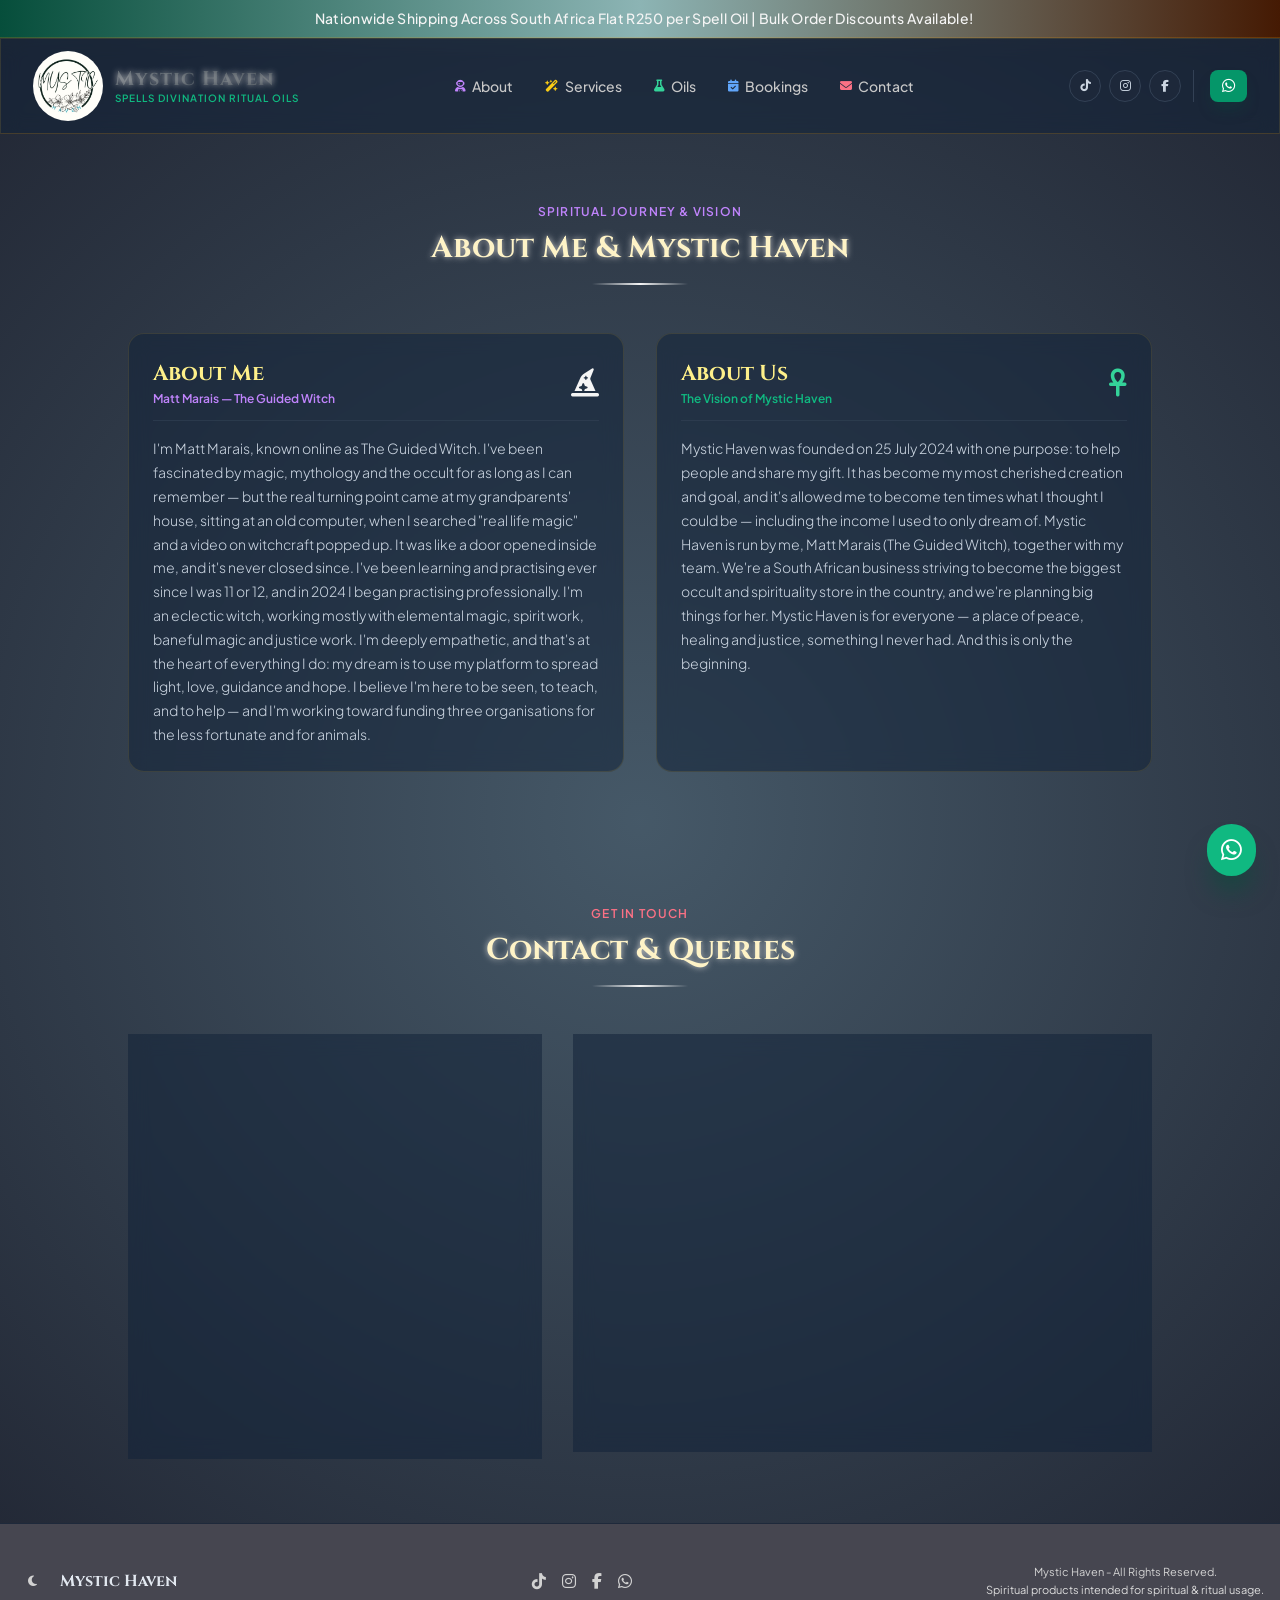
==== mystic-haven-pages/about.html @ f614e5f6 "Updated the layout and added the multi page website page setup" ====
<!DOCTYPE html>
<html lang="en" class="scroll-smooth">
<head>
    <meta charset="UTF-8">
    <meta name="viewport" content="width=device-width, initial-scale=1.0">
    <title>Mystic Haven - About Me & Us</title>
    <!-- FontAwesome Icons -->
    <link rel="stylesheet" href="https://cdnjs.cloudflare.com/ajax/libs/font-awesome/6.4.0/css/all.min.css">
    <!-- Google Fonts -->
    <link rel="preconnect" href="https://fonts.googleapis.com">
    <link rel="preconnect" href="https://fonts.gstatic.com" crossorigin>
    <link href="https://fonts.googleapis.com/css2?family=Cinzel:wght@400;600;700;900&family=Plus+Jakarta+Sans:wght@300;400;500;600;700&display=swap" rel="stylesheet">
    
    <link rel="stylesheet" href="/mystic.css">
</head>

<body>
  <!-- Top Announcement Bar -->
    <div class="announcement-bar">
        <i class="fa-solid fa-sparkles"></i>
        <span>Nationwide Shipping Across South Africa   Flat R250 per Spell Oil | Bulk Order Discounts Available!</span>
    </div>

    <!-- Main Navigation Bar -->
    <header class="site-header glass-card">
        <div class="container nav-wrapper">
            <!-- Brand Logo / Title -->
            <a href="/index.html" class="brand-logo">
                <div class="logo-icon-bg">
                    <img src="/mystic-images/mystic-haven-logo.jpg" alt="Mystic Haven Logo">
                </div>
                <div>
                    <span class="brand-title gradient-text-gold gold-glow">Mystic Haven</span>
                    <span class="brand-subtitle">Spells   Divination   Ritual Oils</span>
                </div>
            </a>
            <!-- Desktop Nav Links -->
            <nav class="nav-links">
                <a href="/mystic-haven-pages/about.html" class="nav-link"><i class="fa-solid fa-user-astronaut" style="color: #c084fc; font-size: 0.75rem;"></i> About</a>
                <a href="/mystic-haven-pages/services-products.html" class="nav-link"><i class="fa-solid fa-wand-magic-sparkles" style="color: #facc15; font-size: 0.75rem;"></i> Services</a>
                <a href="/mystic-haven-pages/oils-potions.html" class="nav-link"><i class="fa-solid fa-flask" style="color: #34d399; font-size: 0.75rem;"></i> Oils</a>
                <a href="https://calendar.app.google/drTGrNMuSD19UMKu9" target="_blank" class="nav-link"><i class="fa-solid fa-calendar-check" style="color: #60a5fa; font-size: 0.75rem;"></i> Bookings</a>
                <a href="#contact" class="nav-link"><i class="fa-solid fa-envelope" style="color: #fb7185; font-size: 0.75rem;"></i> Contact</a>
                
            </nav>
            <!-- Social Links & Cart CTA -->
            <div class="header-actions">
                <!-- Social Media Icons -->
                <div class="social-group">
                    <a href="https://tr.ee/vb8ZVpxIJ_" target="_blank" rel="noopener" class="social-icon-btn tiktok" title="TikTok"><i class="fa-brands fa-tiktok"></i></a>
                    <a href="https://tr.ee/nnQXEviwOc" target="_blank" rel="noopener" class="social-icon-btn instagram" title="Instagram"><i class="fa-brands fa-instagram"></i></a>
                    <a href="https://tr.ee/_b7haSmW_g" target="_blank" rel="noopener" class="social-icon-btn facebook" title="Facebook"><i class="fa-brands fa-facebook-f"></i></a>
                </div>
                <!-- WhatsApp Quick Button -->
                <a href="https://wa.me/27840530859?text=Hello%20Mystic%20Haven,%20I%20would%20like%20to%20inquire%20about%20your%20services" target="_blank" rel="noopener" class="btn-whatsapp">
                    <i class="fa-brands fa-whatsapp"></i>
                </a>
                <!-- Mobile Navigation Menu Toggle -->
                <button onclick="toggleMobileMenu()" class="mobile-toggle">
                    <i class="fa-solid fa-bars" id="menu-icon"></i>
                </button>
            </div>
        </div>
        <!-- Mobile Menu Dropdown -->
        <div id="mobile-menu" class="mobile-dropdown container">
            <a href="/mystic-haven-pages/about.html" onclick="toggleMobileMenu()"><i class="fa-solid fa-user-astronaut" style="color: #c084fc; margin-right: 0.5rem;"></i> About Us</a>
            <a href="/mystic-haven-pages/services-products.html" onclick="toggleMobileMenu()"><i class="fa-solid fa-wand-magic-sparkles" style="color: #facc15; margin-right: 0.5rem;"></i> Services & Pricing</a>
            <a href="/mystic-haven-pages/oils-potions.html" onclick="toggleMobileMenu()"><i class="fa-solid fa-flask" style="color: #34d399; margin-right: 0.5rem;"></i> Oils & Potions</a>
            <a href="#review" onclick="toggleMobileMenu()"><i class="fa-solid fa-calendar-check" style="color: #0891b2; margin-right: 0.5rem;"></i> Reviews</a>
            <a href="https://calendar.app.google/drTGrNMuSD19UMKu9" target="_blank" onclick="toggleMobileMenu()"><i class="fa-solid fa-calendar-check" style="color: #60a5fa; margin-right: 0.5rem;"></i> Book Appointment</a>
            <a href="#contact" onclick="toggleMobileMenu()"><i class="fa-solid fa-envelope" style="color: #fb7185; margin-right: 0.5rem;"></i> Contact & Queries</a>
        </div>
    </header>
    
    <!-- ABOUT ME & ABOUT US SECTION -->
        <section id="about" class="section-padding container">
            <div class="section-header">
                <span class="section-subtitle" style="color: #c084fc;">Spiritual Journey & Vision</span>
                <h2 class="section-title gold-glow">About Me & Mystic Haven</h2>
                <div class="divider-gold"></div>
            </div>
            
            <div style="display: grid; grid-template-columns: repeat(auto-fit, minmax(300px, 1fr)); gap: 2rem; max-width: 64rem; margin-left: auto; margin-right: auto;">
                <!-- About Me Card -->
                <div class="glass-card service-card glass-card-hover" style="display: flex; flex-direction: column; justify-content: space-between;">
                    <div>
                        <div class="card-header-flex">
                            <div>
                                <h3 style="font-family: var(--font-serif); font-weight: 700; font-size: 1.35rem; color: #fef08a;">About Me</h3>
                                <p style="font-size: 0.75rem; color: #c084fc; font-weight: 600;">Matt Marais — The Guided Witch</p>
                            </div>
                            <i class="fa-solid fa-hat-wizard" style="color: var(--color-witch-gold); font-size: 1.75rem;"></i>
                        </div>
                        <p style="font-size: 0.875rem; color: #cbd5e1; line-height: 1.7; font-weight: 300;">
                            I'm Matt Marais, known online as The Guided Witch. I've been fascinated by magic, mythology and the occult for as long as I can remember — but the real turning point came at my grandparents' house, sitting at an old computer, when I searched "real life magic" and a video on witchcraft popped up. It was like a door opened inside me, and it's never closed since. I've been learning and practising ever since I was 11 or 12, and in 2024 I began practising professionally. I'm an eclectic witch, working mostly with elemental magic, spirit work, baneful magic and justice work. I'm deeply empathetic, and that's at the heart of everything I do: my dream is to use my platform to spread light, love, guidance and hope. I believe I'm here to be seen, to teach, and to help — and I'm working toward funding three organisations for the less fortunate and for animals.
                        </p>
                    </div>
                </div>

                <!-- About Us Card -->
                <div class="glass-card service-card glass-card-hover" style="display: flex; flex-direction: column; justify-content: space-between;">
                    <div>
                        <div class="card-header-flex">
                            <div>
                                <h3 style="font-family: var(--font-serif); font-weight: 700; font-size: 1.35rem; color: #fef08a;">About Us</h3>
                                <p style="font-size: 0.75rem; color: var(--color-witch-emerald); font-weight: 600;">The Vision of Mystic Haven</p>
                            </div>
                            <i class="fa-solid fa-ankh" style="color: #34d399; font-size: 1.75rem;"></i>
                        </div>
                        <p style="font-size: 0.875rem; color: #cbd5e1; line-height: 1.7; font-weight: 300;">
                            Mystic Haven was founded on 25 July 2024 with one purpose: to help people and share my gift. It has become my most cherished creation and goal, and it's allowed me to become ten times what I thought I could be — including the income I used to only dream of. Mystic Haven is run by me, Matt Marais (The Guided Witch), together with my team. We're a South African business striving to become the biggest occult and spirituality store in the country, and we're planning big things for her. Mystic Haven is for everyone — a place of peace, healing and justice, something I never had. And this is only the beginning.
                        </p>
                    </div>
                </div>
            </div>
        </section>
        
        <!-- CONTACT & QUERY FORM SECTION -->
        <section id="contact" class="section-padding container">
            <div class="section-header">
                <span class="section-subtitle" style="color: #fb7185;">Get In Touch</span>
                <h2 class="section-title gold-glow">Contact & Queries</h2>
                <div class="divider-gold"></div>
            </div>
            <div class="grid-contact" style="max-width: 64rem; margin-left: auto; margin-right: auto;">
                <div>
                    <div class="glass-card service-card" style="display: flex; flex-direction: column; gap: 1rem;">
                        <h3 style="font-family: var(--font-serif); font-weight: 700; font-size: 1.25rem; color: #fef08a;">Connect Directly</h3>
                        <a href="https://wa.me/27840530859" target="_blank" class="contact-box" style="background-color: rgba(6, 78, 59, 0.4); border-color: rgba(16, 185, 129, 0.3);">
                            <div class="contact-box-icon" style="background-color: #059669;">
                                <i class="fa-brands fa-whatsapp"></i>
                            </div>
                            <div>
                                <h4 style="font-size: 0.75rem; font-weight: 600; color: #e2e8f0;">WhatsApp Chat</h4>
                                <p style="font-size: 0.6875rem; color: var(--color-text-muted);">Fastest response for queries & custom quotes</p>
                            </div>
                        </a>
                        <a href="https://tr.ee/vb8ZVpxIJ_" target="_blank" class="contact-box">
                            <div class="contact-box-icon" style="background-color: #000000;">
                                <i class="fa-brands fa-tiktok"></i>
                            </div>
                            <div>
                                <h4 style="font-size: 0.75rem; font-weight: 600; color: #e2e8f0;">TikTok</h4>
                                <p style="font-size: 0.6875rem; color: var(--color-text-muted);">Watch ritual clips, readings & updates</p>
                            </div>
                        </a>
                        <a href="https://tr.ee/nnQXEviwOc" target="_blank" class="contact-box">
                            <div class="contact-box-icon" style="background: linear-gradient(to top right, #f59e0b, #f43f5e, #9333ea);">
                                <i class="fa-brands fa-instagram"></i>
                            </div>
                            <div>
                                <h4 style="font-size: 0.75rem; font-weight: 600; color: #e2e8f0;">Instagram</h4>
                                <p style="font-size: 0.6875rem; color: var(--color-text-muted);">Follow behind-the-scenes workings</p>
                            </div>
                        </a>
                        <a href="https://tr.ee/_b7haSmW_g" target="_blank" class="contact-box">
                            <div class="contact-box-icon" style="background-color: #2563eb;">
                                <i class="fa-brands fa-facebook-f"></i>
                            </div>
                            <div>
                                <h4 style="font-size: 0.75rem; font-weight: 600; color: #e2e8f0;">Facebook Page</h4>
                                <p style="font-size: 0.6875rem; color: var(--color-text-muted);">Join our spiritual community</p>
                            </div>
                        </a>
                    </div>
                </div>
                <div>
                    <form id="contact-form" onsubmit="handleFormSubmit(event)" class="glass-card service-card">
                        <h3 style="font-family: var(--font-serif); font-weight: 700; font-size: 1.25rem; margin-bottom: 1rem;">Send a Message</h3>
                        <div class="form-grid-2">
                            <div class="form-group">
                                <label class="form-label">Your Name</label>
                                <input type="text" required placeholder="e.g. Mystic Haven" class="form-control">
                            </div>
                            <div class="form-group">
                                <label class="form-label">Email Address</label>
                                <input type="email" required placeholder="e.g. mystic@example.com" class="form-control">
                            </div>
                        </div>
                        <div class="form-group">
                            <label class="form-label">Subject / Query Regarding</label>
                            <select class="form-control">
                                <option>General Inquiry</option>
                                <option>Spell Oil Purchase & Combined Shipping</option>
                                <option>Custom Spell Request</option>
                                <option>Reading Clarification</option>
                            </select>
                        </div>
                        <div class="form-group">
                            <label class="form-label">Your Message</label>
                            <textarea rows="4" required placeholder="Describe your query or situation in detail..." class="form-control" style="resize: none;"></textarea>
                        </div>
                        <button type="submit" class="btn-primary" style="text-transform: uppercase;">
                            Send Query <i class="fa-solid fa-paper-plane" style="margin-left: 0.25rem;"></i>
                        </button>
                        <div id="form-success-msg" style="display: none; margin-top: 1rem; padding: 0.75rem; border-radius: 0.5rem; background-color: rgba(6, 78, 59, 0.8); border: 1px solid rgba(16, 185, 129, 0.5); color: #6ee7b7; font-size: 0.75rem; text-align: center; font-weight: 500;">
                            <i class="fa-solid fa-circle-check" style="margin-right: 0.25rem;"></i> Thank you! Your message has been sent. Mystic Haven will get back to you shortly.
                        </div>
                    </form>
                </div>
            </div>
        </section>
        
        <!-- FOOTER SECTION -->
    <footer class="site-footer">
        <div class="container footer-flex">
            <div style="display: flex; align-items: center; gap: 0.75rem;">
                <div class="logo-icon-bg" style="width: 2rem; height: 2rem;">
                    <i class="fa-solid fa-moon text-witch-gold" style="font-size: 0.75rem;"></i>
                </div>
                <span style="font-family: var(--font-serif); font-weight: 700; color: #e2e8f0; font-size: 1rem;">Mystic Haven</span>
            </div>
            <!-- Footer Socials -->
            <div style="display: flex; align-items: center; gap: 1rem; font-size: 1rem;">
                <a href="https://tr.ee/vb8ZVpxIJ_" target="_blank" style="color: inherit; text-decoration: none;" title="TikTok"><i class="fa-brands fa-tiktok"></i></a>
                <a href="https://tr.ee/nnQXEviwOc" target="_blank" style="color: inherit; text-decoration: none;" title="Instagram"><i class="fa-brands fa-instagram"></i></a>
                <a href="https://tr.ee/_b7haSmW_g" target="_blank" style="color: inherit; text-decoration: none;" title="Facebook"><i class="fa-brands fa-facebook-f"></i></a>
                <a href="https://wa.me/27840530859" target="_blank" style="color: inherit; text-decoration: none;" title="WhatsApp"><i class="fa-brands fa-whatsapp"></i></a>
            </div>
            <div style="text-align: center; font-size: 0.6875rem;">
                <p>  Mystic Haven - All Rights Reserved.</p>
                <p style="color: var(--color-text-dim); margin-top: 0.125rem;">Spiritual products intended for spiritual & ritual usage.</p>
            </div>
        </div>
    </footer>

    <!-- SHOPPING CART MODAL SLIDE-OUT -->
    <div id="cart-modal" class="cart-modal hidden">
        <div class="cart-drawer">
            <div>
                <div style="display: flex; align-items: center; justify-content: space-between; padding-bottom: 1rem; border-bottom: 1px solid #1e293b;">
                    <h3 style="font-family: var(--font-serif); font-weight: 700; font-size: 1.125rem; color: rgb(200, 200, 200); display: flex; align-items: center; gap: 0.5rem;">
                        <i class="fa-solid fa-bag-shopping" style="color: var(--color-witch-gold);"></i> Your Shopping Bag
                    </h3>
                    <button onclick="toggleCartModal()" style="background: none; border: none; color: var(--color-text-muted); font-size: 1.125rem; cursor: pointer;">
                        <i class="fa-solid fa-xmark"></i>
                    </button>
                </div>
                <div id="cart-items-container" style="padding-top: 1rem; padding-bottom: 1rem; display: flex; flex-direction: column; gap: 0.75rem; overflow-y: auto; max-height: 60vh;">
                    <p style="font-size: 0.75rem; color: var(--color-text-muted); text-align: center; padding: 2rem 0; font-weight: 300;">Your bag is currently empty.</p>
                </div>
            </div>
            <div style="border-top: 1px solid #1e293b; padding-top: 1rem; display: flex; flex-direction: column; gap: 0.75rem;">
                <div style="display: flex; justify-content: space-between; align-items: center; font-size: 0.875rem; font-weight: 600;">
                    <span style="color: #cbd5e1;">Total (Including SA Delivery):</span>
                    <span id="cart-total" style="font-family: var(--font-serif); color: #fde047; font-size: 1.125rem;">R0</span>
                </div>
                <button onclick="checkoutWhatsApp()" class="btn-whatsapp" style="justify-content: center; width: 100%; padding: 0.75rem; font-size: 0.75rem; text-transform: uppercase;">
                    <i class="fa-brands fa-whatsapp" style="font-size: 1rem;"></i> Checkout via WhatsApp
                </button>
                <p style="font-size: 0.625rem; color: var(--color-text-dim); text-align: center;">Orders processed instantly on WhatsApp for payment & shipping details.</p>
            </div>
        </div>
    </div>

    
    <!-- FLOATING WHATSAPP BUTTON -->
    <a href="https://wa.me/27840530859?text=Hi%20The%20Guided%20Witch,%20I'd%20like%20to%20inquire%20about%20your%20services" target="_blank" class="floating-wa-btn" title="Chat on WhatsApp">
        <i class="fa-brands fa-whatsapp" style="font-size: 1.5rem;"></i>
    </a>
    
    <!-- JAVASCRIPT LOGIC -->
    <script src="/mystic-javascript/mystic.js"></script>
    <script src="/mystic-javascript/carousel-effect.js"></script>

</body>

</html>
---- mystic.css ----
/* ==========================================================================
           1. CSS3 CUSTOM PROPERTIES & RESET
           ========================================================================== */
        :root {
            --color-mystic-950: rgb(220, 220, 220);
            --color-mystic-900: rgb(200, 250, 250);
            --color-mystic-800: rgb(140, 180, 180);
            --color-mystic-700: rgb(165, 165, 165);
            --color-mystic-600: rgb(140, 140, 140);
            
            --color-witch-gold: whitesmoke;
            --color-witch-gold-light: rgb(70, 70, 80);
            --color-witch-emerald: #10b981;
            --color-witch-crimson: #e11d48;
            --color-witch-blue: #2563eb;
            --color-witch-purple: #9333ea;
            --color-witch-cyan: #0891b2;
            
            --color-text-main: rgb(200, 200, 200);
            --color-text-muted: rgb(210, 210, 210);
            --color-text-dim: rgb(220, 220, 220);

            --font-serif: 'Cinzel', serif;
            --font-sans: 'Plus Jakarta Sans', sans-serif;
            --transition-standard: all 0.3s ease;
        }

        *, *::before, *::after {
            box-sizing: border-box;
            margin: 0;
            padding: 0;
        }

        html {
            scroll-behavior: smooth;
        }

        body {
            background-image: radial-gradient(circle at 50% 50%, rgba(23, 47, 66, 0.8) 0%, rgba(20, 25, 39, 0.95) 100%);
            color: var(--color-text-main);
            font-family: var(--font-sans);
            line-height: 1.5;
            min-height: 100vh;
            display: flex;
            flex-direction: column;
            justify-content: space-between;
            position: relative;
            -webkit-font-smoothing: antialiased;
        }
        
        strong{color: var(--color-text-main)}

        /* Custom Scrollbar */
        ::-webkit-scrollbar {
            width: 8px;
        }
        ::-webkit-scrollbar-track {
            background: var(--color-mystic-900);
        }
        ::-webkit-scrollbar-thumb {
            background: var(--color-mystic-600);
            border-radius: 4px;
        }
        ::-webkit-scrollbar-thumb:hover {
            background: var(--color-witch-gold);
        }

        /* ==========================================================================
           2. UTILITY CLASSES & EFFECTS
           ========================================================================== */

        .glass-card {
            background: rgba(19, 36, 58, 0.55);
            backdrop-filter: blur(10px);
            -webkit-backdrop-filter: blur(10px);
            border: 1px solid rgba(212, 175, 55, 0.15);
        }

        .glass-card-hover {
            transition: var(--transition-standard);
        }
        .glass-card-hover:hover {
            border-color: rgba(220, 220, 220, 0.6);
            box-shadow: 0 10px 30px -10px rgba(212, 175, 55, 0.2);
            transform: translateY(-3px);
        }

        .gold-glow {
            text-shadow: 0 0 6px rgba(200, 200, 200, 1);
        }

        .gradient-text-gold {
            background: linear-gradient(135deg, rgb(80, 90, 100) 0%, rgb(70, 80, 90) 50%, rgb(60, 70, 80) 100%); /*Change to readable white color*/
            -webkit-background-clip: text;
            -webkit-text-fill-color: transparent;
        }
        
        .mystic-oil-img{
            width: 75%;
        }

        .leaf-corner-tl {
            position: absolute;
            top: 0;
            left: 0;
            width: 180px;
            height: 180px;
            pointer-events: none;
            opacity: 0.25;
            z-index: 1;
        }

        .leaf-corner-br {
            position: absolute;
            bottom: 0;
            right: 0;
            width: 180px;
            height: 180px;
            pointer-events: none;
            opacity: 0.25;
            transform: rotate(180deg);
            z-index: 1;
        }

        .container {
            width: 100%;
            max-width: 1280px;
            margin-left: auto;
            margin-right: auto;
            padding-left: 1rem;
            padding-right: 1rem;
        }

        /* ==========================================================================
           3. TOP ANNOUNCEMENT BAR
           ========================================================================== */
        .announcement-bar {
            background: linear-gradient(to right, #064e3b, var(--color-mystic-800), #451a03);
            color: whitesmoke;
            font-size: 0.8125rem;
            padding: 0.5rem 1rem;
            text-align: center;
            border-bottom: 1px solid rgba(245, 158, 11, 0.2);
            font-weight: 500;
            letter-spacing: 0.025em;
            display: flex;
            align-items: center;
            justify-content: center;
            gap: 0.5rem;
        }

        /* ==========================================================================
           4. NAVIGATION & HEADER
           ========================================================================== */
        .site-header {
            position: sticky;
            top: 0;
            z-index: 50;
            padding: 0.75rem 1rem;
            border-bottom: 1px solid rgba(245, 158, 11, 0.2);
            transition: var(--transition-standard);
        }

        .nav-wrapper {
            display: flex;
            align-items: center;
            justify-content: space-between;
        }

        .brand-logo {
            display: flex;
            align-items: center;
            gap: 0.75rem;
            text-decoration: none;
        }

        .logo-icon-bg {
            display: flex;
            align-items: center;
            justify-content: center;
            transition: transform 0.3s ease;
        }
        .brand-logo:hover .logo-icon-bg {
            transform: scale(1.05);
        }
        .logo-icon-bg img{
            width: 70px;
            border-radius: 50%;
        }

        .brand-title {
            font-family: var(--font-serif);
            font-weight: 700;
            font-size: 1.25rem;
            letter-spacing: 0.05em;
            display: block;
            line-height: 1.2;
        }

        .brand-subtitle {
            font-size: 0.625rem;
            color: var(--color-witch-emerald);
            letter-spacing: 0.1em;
            text-transform: uppercase;
            display: block;
            font-weight: 600;
        }

        .nav-links {
            display: none;
            align-items: center;
            gap: 2rem;
            font-weight: 500;
            font-size: 0.875rem;
        }

        .nav-link {
            color: var(--color-text-main);
            text-decoration: none;
            display: flex;
            align-items: center;
            gap: 0.375rem;
            transition: color 0.2s ease;
        }
        .nav-link:hover {
            color: var(--color-witch-gold);
        }

        .header-actions {
            display: flex;
            align-items: center;
            gap: 0.75rem;
        }

        .social-group {
            display: none;
            align-items: center;
            gap: 0.5rem;
            border-right: 1px solid #334155;
            padding-right: 0.75rem;
            margin-right: 0.25rem;
        }

        .social-icon-btn {
            width: 2rem;
            height: 2rem;
            border-radius: 9999px;
            background-color: rgba(30, 41, 59, 0.8);
            color: #cbd5e1;
            display: flex;
            align-items: center;
            justify-content: center;
            border: 1px solid #334155;
            text-decoration: none;
            transition: var(--transition-standard);
            font-size: 0.75rem;
        }
        .social-icon-btn.tiktok:hover { background-color: #000; color: #fff; }
        .social-icon-btn.instagram:hover { background-color: #d946ef; color: #fff; }
        .social-icon-btn.facebook:hover { background-color: #2563eb; color: #fff; }

        .btn-whatsapp {
            background-color: #059669;
            color: #ffffff;
            font-size: 0.95rem;
            font-weight: 600;
            padding: 0.5rem 0.75rem;
            border-radius: 0.5rem;
            text-decoration: none;
            display: flex;
            align-items: center;
            gap: 0.5rem;
            transition: var(--transition-standard);
            box-shadow: 0 10px 15px -3px rgba(6, 78, 59, 0.3);
        }
        .btn-whatsapp:hover {
            background-color: #10b981;
        }

        .btn-cart-trigger {
            position: relative;
            background-color: rgba(245, 158, 11, 0.1);
            border: 1px solid rgba(212, 175, 55, 0.3);
            color: #fde047;
            padding: 0.5rem;
            border-radius: 0.5rem;
            cursor: pointer;
            transition: var(--transition-standard);
        }
        .btn-cart-trigger:hover {
            border-color: var(--color-witch-gold);
        }

        .cart-badge {
            position: absolute;
            top: -0.375rem;
            right: -0.375rem;
            background-color: var(--color-witch-crimson);
            color: #ffffff;
            font-size: 0.625rem;
            font-weight: 700;
            width: 1rem;
            height: 1rem;
            border-radius: 9999px;
            display: flex;
            align-items: center;
            justify-content: center;
        }

        .mobile-toggle {
            display: block;
            background: none;
            border: none;
            color: #cbd5e1;
            font-size: 1.25rem;
            cursor: pointer;
            padding: 0.5rem;
        }
        .mobile-toggle:hover { color: var(--color-witch-gold); }

        .mobile-dropdown {
            display: none;
            padding-top: 1rem;
            padding-bottom: 0.5rem;
            border-top: 1px solid #1e293b;
            margin-top: 0.75rem;
        }
        .mobile-dropdown.open {
            display: block;
        }

        .mobile-dropdown a {
            display: block;
            padding: 0.5rem 0.75rem;
            border-radius: 0.5rem;
            color: #e2e8f0;
            text-decoration: none;
            font-weight: 500;
            margin-bottom: 0.25rem;
        }
        .mobile-dropdown a:hover {
            background-color: rgba(30, 41, 59, 0.6);
        }

        /* ==========================================================================
           5. HERO SECTION
           ========================================================================== */
        .hero-section {
            padding-top: 5rem;
            padding-bottom: 5rem;
            text-align: center;
            position: relative;
        }

        .hero-badge {
            display: inline-flex;
            align-items: center;
            gap: 0.5rem;
            padding: 0.375rem 1rem;
            border-radius: 9999px;
            background-color: rgba(6, 78, 59, 0.6);
            border: 1px solid rgba(16, 185, 129, 0.3);
            color: #6ee7b7;
            font-size: 0.75rem;
            font-weight: 600;
            text-transform: uppercase;
            letter-spacing: 0.1em;
            margin-bottom: 1.5rem;
            backdrop-filter: blur(8px);
        }

        .hero-title {
            font-family: var(--font-serif);
            font-size: 2.25rem;
            font-weight: 700;
            letter-spacing: -0.025em;
            max-width: 56rem;
            margin-left: auto;
            margin-right: auto;
            line-height: 1.15;
            margin-bottom: 1.5rem;
        }

        .hero-description {
            color: #cbd5e1;
            font-size: 1rem;
            font-weight: 300;
            max-width: 42rem;
            margin-left: auto;
            margin-right: auto;
            line-height: 1.625;
            margin-bottom: 2.5rem;
        }

        .hero-cta-group {
            display: flex;
            flex-direction: column;
            gap: 1rem;
            max-width: 40em;
            margin-left: auto;
            margin-right: auto;
        }

        .btn-primary {
            width: 100%;
            padding: 0.875rem 2rem;
            border-radius: 0.75rem;
            background: linear-gradient(to right, var(--color-text-dim), var(--color-witch-gold));
            color: var(--color-witch-crimson);
            font-weight: 700;
            font-size: 0.875rem;
            letter-spacing: 0.025em;
            text-decoration: none;
            display: flex;
            align-items: center;
            justify-content: center;
            gap: 0.5rem;
            box-shadow: 0 10px 15px -3px rgba(245, 158, 11, 0.2);
            transition: var(--transition-standard);
            border: none;
            cursor: pointer;
        }
        .btn-primary:hover {
            transform: scale(1.03);
            box-shadow: 0 10px 20px -3px rgba(245, 158, 11, 0.4);
        }

        .btn-secondary {
            width: 100%;
            padding: 0.875rem 2rem;
            border-radius: 0.75rem;
            color: var(--color-witch-cyan);
            font-weight: 600;
            font-size: 0.875rem;
            text-decoration: none;
            display: flex;
            align-items: center;
            justify-content: center;
            gap: 0.5rem;
            border: 1px solid rgba(245, 158, 11, 0.3);
            transition: var(--transition-standard);
        }
        .btn-secondary:hover {
            background-color: rgba(30, 41, 59, 0.8);
            border-color: #facc15;
        }

        .highlights-grid {
            display: grid;
            grid-template-columns: repeat(2, minmax(0, 1fr));
            gap: 1rem;
            max-width: 56rem;
            margin-left: auto;
            margin-right: auto;
            margin-top: 4rem;
            padding-top: 2rem;
            border-top: 1px solid rgba(30, 41, 59, 0.8);
        }

        .highlight-item {
            padding: 0.75rem;
            text-align: center;
        }
        .highlight-item i { font-size: 1.5rem; margin-bottom: 0.5rem; display: inline-block; }
        .highlight-item h4 { font-family: var(--font-serif); color: #fef08a; font-weight: 700; font-size: 0.875rem; }
        .highlight-item p { font-size: 0.75rem; color: var(--color-text-muted); }

        /* ==========================================================================
           6. PRODUCTS & SPELL OILS SECTION
           ========================================================================== */
        .section-padding {
            padding-top: 4rem;
            padding-bottom: 4rem;
            position: relative;
            z-index: 10;
        }

        .section-header {
            text-align: center;
            margin-bottom: 3rem;
        }

        .section-subtitle {
            font-size: 0.75rem;
            font-weight: 600;
            letter-spacing: 0.1em;
            text-transform: uppercase;
            color: var(--color-text-main);
        }

        .section-title {
            font-family: var(--font-serif);
            font-size: 1.875rem;
            font-weight: 700;
            color: #fef3c7;
            margin-top: 0.25rem;
        }

        .divider-gold {
            width: 6rem;
            height: 2px;
            background: linear-gradient(to right, transparent, var(--color-witch-gold), transparent);
            margin: 0.75rem auto 0 auto;
        }

        .section-desc {
            color: #cbd5e1;
            font-size: 0.875rem;
            max-width: 42rem;
            margin: 1rem auto 0 auto;
            font-weight: 300;
        }

        .products-grid {
            display: grid;
            grid-template-columns: repeat(1, minmax(0, 1fr));
            gap: 1.5rem;
        }

        .product-card {
            border-radius: 1rem;
            overflow: hidden;
            display: flex;
            flex-direction: column;
            justify-content: space-between;
        }

        .product-media {
            height: 11rem;
            padding: 1rem;
            position: relative;
            display: flex;
            align-items: center;
            justify-content: center;
            overflow: hidden;
        }

        /* Specific Gradient Theme for Oils */
        .theme-green { background: linear-gradient(135deg, #059669, #064e3b, var(--color-mystic-900)); }
        .border-green { border: 1px solid rgba(16, 185, 129, 0.3); }
        .text-green { color: #6ee7b7; }
        .bg-green { background-color: #059669; }

        .theme-dark { background: linear-gradient(135deg, #334155, #18181b, #000000); }
        .border-dark { border: 1px solid rgba(71, 85, 105, 0.4); }
        .text-dark { color: #e2e8f0; }
        .bg-dark { background-color: #334155; }

        .theme-crimson { background: linear-gradient(135deg, #be123c, #881337, var(--color-mystic-900)); }
        .border-crimson { border: 1px solid rgba(244, 63, 94, 0.3); }
        .text-crimson { color: #fda4af; }
        .bg-crimson { background-color: #be123c; }

        .theme-blue { background: linear-gradient(135deg, #1d4ed8, #1e3a8a, var(--color-mystic-900)); }
        .border-blue { border: 1px solid rgba(59, 130, 246, 0.3); }
        .text-blue { color: #93c5fd; }
        .bg-blue { background-color: #2563eb; }

        .theme-cyan { background: linear-gradient(135deg, #0891b2, #581c87, var(--color-mystic-900)); }
        .border-cyan { border: 1px solid rgba(6, 182, 212, 0.3); }
        .text-cyan { color: #67e8f9; }
        .bg-cyan { background-color: #0891b2; }

        .media-overlay {
            position: absolute;
            inset: 0;
            background-color: rgba(0, 0, 0, 0.2);
        }

        .bottle-mockup {
            position: relative;
            z-index: 10;
            width: 5rem;
            height: 7rem;
            background-color: rgba(15, 23, 42, 0.8);
            border-radius: 0.75rem;
            padding: 0.5rem;
            display: flex;
            flex-direction: column;
            align-items: center;
            justify-content: space-between;
            box-shadow: 0 25px 50px -12px rgba(0, 0, 0, 0.5);
            backdrop-filter: blur(4px);
            transition: transform 0.3s ease;
        }
        .product-card:hover .bottle-mockup {
            transform: scale(1.05);
        }

        .bottle-cap {
            width: 1.5rem;
            height: 1rem;
            background-color: rgba(250, 204, 21, 0.8);
            border-top-left-radius: 0.375rem;
            border-top-right-radius: 0.375rem;
        }

        .bottle-label {
            width: 100%;
            height: 3.5rem;
            border-radius: 0.25rem;
            display: flex;
            align-items: center;
            justify-content: center;
            padding: 0.25rem;
            text-align: center;
        }

        .bottle-label-text {
            font-size: 0.5625rem;
            font-family: var(--font-serif);
            font-weight: 700;
            line-height: 1;
        }

        .product-category-tag {
            position: absolute;
            top: 0.5rem;
            right: 0.5rem;
            font-size: 0.625rem;
            font-weight: 700;
            padding: 0.125rem 0.5rem;
            border-radius: 9999px;
            text-transform: uppercase;
        }

        .product-body {
            padding: 1.25rem;
            flex-grow: 1;
            display: flex;
            flex-direction: column;
            justify-content: space-between;
        }

        .product-title {
            font-family: var(--font-serif);
            font-weight: 700;
            font-size: 1.125rem;
            transition: color 0.2s ease;
        }
    
        .product-desc {
            font-size: 0.75rem;
            color: #cbd5e1;
            margin-top: 0.25rem;
            font-weight: 300;
        }

        .product-footer {
            margin-top: 1rem;
            padding-top: 0.75rem;
            border-top: 1px solid rgba(51, 65, 85, 0.6);
            display: flex;
            align-items: center;
            justify-content: space-between;
        }

        .price-sub {
            font-size: 0.75rem;
            color: var(--color-text-muted);
            display: block;
        }

        .price-main {
            font-family: var(--font-serif);
            font-weight: 700;
            font-size: 1.125rem;
            color: antiquewhite;
        }

        .btn-add-cart {
            color: #ffffff;
            padding: 0.625rem;
            border-radius: 0.5rem;
            border: none;
            cursor: pointer;
            transition: background-color 0.2s ease;
            display: flex;
            align-items: center;
            gap: 0.25rem;
            font-size: 0.75rem;
            font-weight: 600;
        }

        .shipping-banner {
            margin-top: 2rem;
            padding: 1rem;
            border-radius: 0.75rem;
            display: flex;
            flex-direction: column;
            align-items: center;
            justify-content: space-between;
            gap: 1rem;
            text-align: center;
        }

        .icon-circle {
            width: 2.5rem;
            height: 2.5rem;
            border-radius: 9999px;
            background-color: rgba(245, 158, 11, 0.2);
            color: var(--color-witch-gold);
            display: flex;
            align-items: center;
            justify-content: center;
            flex-shrink: 0;
            font-size: 1.125rem;
        }

        /* ==========================================================================
           7. SERVICES & TABS SECTION
           ========================================================================== */
        .tabs-nav {
            display: flex;
            justify-content: center;
            border-bottom: 1px solid rgba(51, 65, 85, 0.8);
            margin-bottom: 2rem;
            max-width: 42rem;
            margin-left: auto;
            margin-right: auto;
            gap: 0.5rem;
        }

        .tab-btn {
            background: none;
            border: none;
            padding: 0.75rem 1rem;
            font-size: 0.875rem;
            font-family: var(--font-serif);
            font-weight: 600;
            color: var(--color-text-muted);
            border-bottom: 2px solid transparent;
            cursor: pointer;
            transition: var(--transition-standard);
        }
        .tab-btn:hover { color: #fef08a; }
        .tab-btn.active {
            color: #fde047;
            border-bottom-color: var(--color-witch-gold);
        }

        .tab-content { display: block; }
        .tab-content.hidden { display: none; }

        .service-card {
            border-radius: 1rem;
            padding: 1.5rem;
            position: relative;
        }

        .card-header-flex {
            display: flex;
            align-items: center;
            justify-content: space-between;
            margin-bottom: 1rem;
            padding-bottom: 0.75rem;
            border-bottom: 1px solid rgba(51, 65, 85, 0.6);
        }

        .service-list {
            list-style: none;
            font-size: 0.875rem;
        }

        .service-item {
            display: flex;
            justify-content: space-between;
            align-items: center;
            padding: 0.5rem 0;
            border-bottom: 1px solid #1e293b;
        }

        .service-item-grid {
            display: flex;
            justify-content: space-between;
            align-items: center;
            padding: 0.75rem;
            border-radius: 0.5rem;
            background-color: rgba(30, 41, 59, 0.4);
            border: 1px solid rgba(51, 65, 85, 0.4);
        }

        .custom-spells-banner {
            margin-top: 1.5rem;
            padding: 1rem;
            border-radius: 0.75rem;
            background: linear-gradient(to right, rgba(69, 26, 3, 0.6), var(--color-mystic-800), rgba(6, 78, 59, 0.6));
            border: 1px solid rgba(212, 175, 55, 0.4);
            text-align: center;
        }

        /* ==========================================================================
           8. APPOINTMENT BOOKING SECTION
           ========================================================================== */
        .grid-booking {
            display: grid;
            grid-template-columns: 1fr;
            gap: 2rem;
        }

        .booking-steps {
            display: flex;
            flex-direction: column;
            gap: 1rem;
        }

        .step-item {
            display: flex;
            gap: 0.75rem;
        }

        .step-num {
            width: 1.75rem;
            height: 1.75rem;
            border-radius: 9999px;
            background-color: rgba(245, 158, 11, 0.2);
            color: var(--color-witch-gold);
            font-weight: 700;
            display: flex;
            align-items: center;
            justify-content: center;
            flex-shrink: 0;
            font-size: 0.75rem;
        }

        .booking-select-header {
            margin-bottom: 1rem;
            display: flex;
            flex-wrap: wrap;
            align-items: center;
            justify-content: space-between;
            gap: 0.75rem;
        }

        .custom-select {
            background-color: #0f172a;
            border: 1px solid #334155;
            color: #e2e8f0;
            font-size: 0.75rem;
            border-radius: 0.5rem;
            padding: 0.5rem;
            outline: none;
        }

        .calendar-embed-container {
            width: 100%;
            height: 24rem;
            border-radius: 0.75rem;
            overflow: hidden;
            border: 1px solid #334155;
            background-color: #020617;
            position: relative;
        }

        /* ==========================================================================
           9. CONTACT & QUERY FORM
           ========================================================================== */
        .grid-contact {
            display: grid;
            grid-template-columns: 1fr;
            gap: 2rem;
        }

        .contact-box {
            display: flex;
            align-items: center;
            gap: 1rem;
            padding: 0.875rem;
            border-radius: 0.75rem;
            background-color: rgba(15, 23, 42, 0.6);
            border: 1px solid rgba(51, 65, 85, 0.6);
            text-decoration: none;
            transition: var(--transition-standard);
        }

        .contact-box-icon {
            width: 2.5rem;
            height: 2.5rem;
            border-radius: 0.5rem;
            color: #ffffff;
            display: flex;
            align-items: center;
            justify-content: center;
            font-size: 1.25rem;
            flex-shrink: 0;
        }

        .form-control {
            width: 100%;
            background-color: rgba(15, 23, 42, 0.8);
            border: 1px solid #334155;
            border-radius: 0.5rem;
            padding: 0.625rem;
            font-size: 0.75rem;
            color: #e2e8f0;
            outline: none;
            transition: border-color 0.2s ease;
        }
        .form-control:focus {
            border-color: var(--color-witch-gold);
        }

        .form-grid-2 {
            display: grid;
            grid-template-columns: 1fr;
            gap: 1rem;
        }

        .form-group {
            margin-bottom: 1rem;
        }

        .form-label {
            display: block;
            font-size: 0.75rem;
            font-weight: 600;
            color: #cbd5e1;
            margin-bottom: 0.25rem;
        }

        /* ==========================================================================
           10. FOOTER & MODAL
           ========================================================================== */
        .site-footer {
            background-color: var(--color-witch-gold-light);
            border-top: 1px solid #1e293b;
            color: var(--color-text-muted);
            font-size: 0.75rem;
            padding-top: 2.5rem;
            padding-bottom: 2.5rem;
            position: relative;
            z-index: 20;
        }

        .footer-flex {
            display: flex;
            flex-direction: column;
            align-items: center;
            justify-content: space-between;
            gap: 1.5rem;
        }

        .cart-modal {
            position: fixed;
            inset: 0;
            background-color: rgba(0, 0, 0, 0.7);
            backdrop-filter: blur(4px);
            z-index: 50;
            transition: opacity 0.3s ease;
        }
        .cart-modal.hidden { display: none; }

        .cart-drawer {
            position: absolute;
            right: 0;
            top: 0;
            bottom: 0;
            width: 100%;
            max-width: 28rem;
            background-color: var(--color-witch-gold-light);
            border-left: 1px solid rgba(212, 175, 55, 0.3);
            padding: 1.5rem;
            display: flex;
            flex-direction: column;
            justify-content: space-between;
            box-shadow: -10px 0 25px -5px rgba(0, 0, 0, 0.5);
        }

        .floating-wa-btn {
            position: fixed;
            bottom: 1.5rem;
            right: 1.5rem;
            z-index: 40;
            background-color: #10b981;
            color: #ffffff;
            padding: 0.875rem;
            border-radius: 9999px;
            box-shadow: 0 20px 25px -5px rgba(6, 78, 59, 0.6);
            transition: var(--transition-standard);
            display: flex;
            align-items: center;
            justify-content: center;
            text-decoration: none;
        }
        .floating-wa-btn:hover {
            transform: scale(1.1);
            background-color: #34d399;
        }
        
        /* Welcome Pop-up Modal Styles */
        .policy-modal-overlay {
            position: fixed;
            top: 0;
            left: 0;
            width: 100%;
            height: 100%;
            background: rgba(5, 5, 10, 0.9);
            backdrop-filter: blur(8px);
            z-index: 10000;
            display: flex;
            align-items: center;
            justify-content: center;
            padding: 1rem;
            transition: opacity 0.3s ease;
        }
        .policy-modal-overlay.hidden {
            opacity: 0;
            pointer-events: none;
            display: none;
        }
        .policy-modal-card {
            background: rgba(15, 23, 42, 0.95);
            border: 1px solid rgba(212, 175, 55, 0.4);
            border-radius: 1rem;
            max-width: 36rem;
            width: 100%;
            max-height: 85vh;
            display: flex;
            flex-direction: column;
            box-shadow: 0 20px 25px -5px rgba(0, 0, 0, 0.5), 0 0 15px rgba(212, 175, 55, 0.2);
        }
        .policy-modal-header {
            padding: 1.25rem 1.5rem;
            border-bottom: 1px solid #1e293b;
            text-align: center;
        }
        .policy-modal-body {
            padding: 1.5rem;
            overflow-y: auto;
            font-size: 0.8125rem;
            color: #cbd5e1;
            line-height: 1.6;
            display: flex;
            flex-direction: column;
            gap: 1rem;
        }
        .policy-modal-body h4 {
            color: #fef08a;
            font-family: var(--font-serif);
            font-size: 0.9375rem;
            margin-top: 0.5rem;
            border-bottom: 1px solid rgba(51, 65, 85, 0.5);
            padding-bottom: 0.25rem;
        }
        .policy-modal-footer {
            padding: 1rem 1.5rem;
            border-top: 1px solid #1e293b;
            text-align: center;
            background: rgba(2, 6, 23, 0.5);
            border-bottom-left-radius: 1rem;
            border-bottom-right-radius: 1rem;
        }
        
        /*Review Section*/
/* Reviews Section Styling */
.reviews-section {
  padding: 15px 5px;
  margin: 0 auto;
  text-align: center;
}

.review-header{
  font-size: var(--h1-size);
  color: var(--color-text-main);
  margin-bottom: 20px;
}

/* Carousel Outer Container */
.carousel-container {
  position: relative;
  margin: 0 auto;
  padding: 50px;
}

/* Inner Window that hides non-visible cards */
.carousel-track-container {
  overflow: hidden;
  width: 100%;
}

/* Moving Track */
.carousel-track {
  display: flex;
  transition: transform 0.4s ease-in-out;
  will-change: transform;
}

/* Review Card Styling */
.review-card {
  min-width: 100%; /* Show 1 card at a time on mobile */
  box-sizing: border-box;
  padding: 35px;
  background-image: radial-gradient(circle at 50% 50%, rgba(23, 47, 66, 0.8) 0%, rgba(20, 25, 39, 0.95) 100%);
  border-radius: 12px;
  box-shadow: 0 4px 15px rgba(0, 0, 0, 0.08);
  display: flex;
  flex-direction: column;
  justify-content: center;
  align-items: center;
}

/* Desktop Adjustment: Show 2 cards at a time if preferred */
@media (min-width: 768px) {
  .review-card {
    min-width: calc(50% - 20px); /* Adjusting for spacing */
    margin: 0 10px;
  }
}

/* Star Rating */
.stars {
  color: var(--color-witch-emerald);
  font-size: var(--h1-size);
  margin-bottom: 15px;
  letter-spacing: 1px;
}

/* Review Text */
.review-text {
  font-size: 1em;
  line-height: 1.5;
  color: var(--color-text-main);
  font-style: italic;
  margin-bottom: 20px;
}

/* Client & Project Meta */
.client-name {
  font-size: 1.2em;
  font-weight: 700;
  color: var(--color-witch-crimson);
  margin: 0 0 5px 0;
}

.project-type {
  font-size: 1.1em;
  color: inherit;
  text-transform: uppercase;
  letter-spacing: 1px;
  color: var(--color-witch-purple);
}

/* Navigation Buttons */
.carousel-btn {
  position: absolute;
  top: 50%;
  transform: translateY(-50%);
  background: inherit;
  color: var(--color-witch-cyan);
  border: none;
  width: 40px;
  height: 40px;
  border-radius: 50%;
  cursor: pointer;
  font-size: 1.2rem;
  display: flex;
  align-items: center;
  justify-content: center;
  transition: background 0.3s ease, opacity 0.3s ease;
  z-index: 10;
}

.prev-btn { left: 0; }
.next-btn { right: 0; }

/* Disabled button look when reaching limits */
.carousel-btn:disabled {
  background: #ccc;
  cursor: not-allowed;
  opacity: 0.5;
}


        /* ==========================================================================
           11. RESPONSIVE BREAKPOINTS (CSS3 MEDIA QUERIES)
           ========================================================================== */
        @media (min-width: 640px) {
            .announcement-bar { font-size: 0.875rem; }
            .hero-title { font-size: 3.75rem; }
            .hero-cta-group { flex-direction: row; }
            .products-grid { grid-template-columns: repeat(2, minmax(0, 1fr)); }
            .form-grid-2 { grid-template-columns: repeat(2, minmax(0, 1fr)); }
            .shipping-banner { flex-direction: row; text-align: left; }
            .social-group { display: flex; }
        }

        @media (min-width: 768px) {
            .nav-links { display: flex; }
            .mobile-toggle { display: none; }
            .highlights-grid { grid-template-columns: repeat(4, minmax(0, 1fr)); }
            .tab-divination-grid { display: grid; grid-template-columns: repeat(2, minmax(0, 1fr)); gap: 2rem; }
            .footer-flex { flex-direction: row; }
        }

        @media (min-width: 1024px) {
            .hero-title { font-size: 4.5rem; }
            .products-grid { grid-template-columns: repeat(3, minmax(0, 1fr)); }
            .grid-booking { grid-template-columns: 1fr 2fr; }
            .booking-left-col { border-right: 1px solid rgba(51, 65, 85, 0.6); padding-right: 1.5rem; }
            .grid-contact { grid-template-columns: 5fr 7fr; }
        }

        @media (min-width: 1280px) {
            .products-grid { grid-template-columns: repeat(5, minmax(0, 1fr)); }
        }
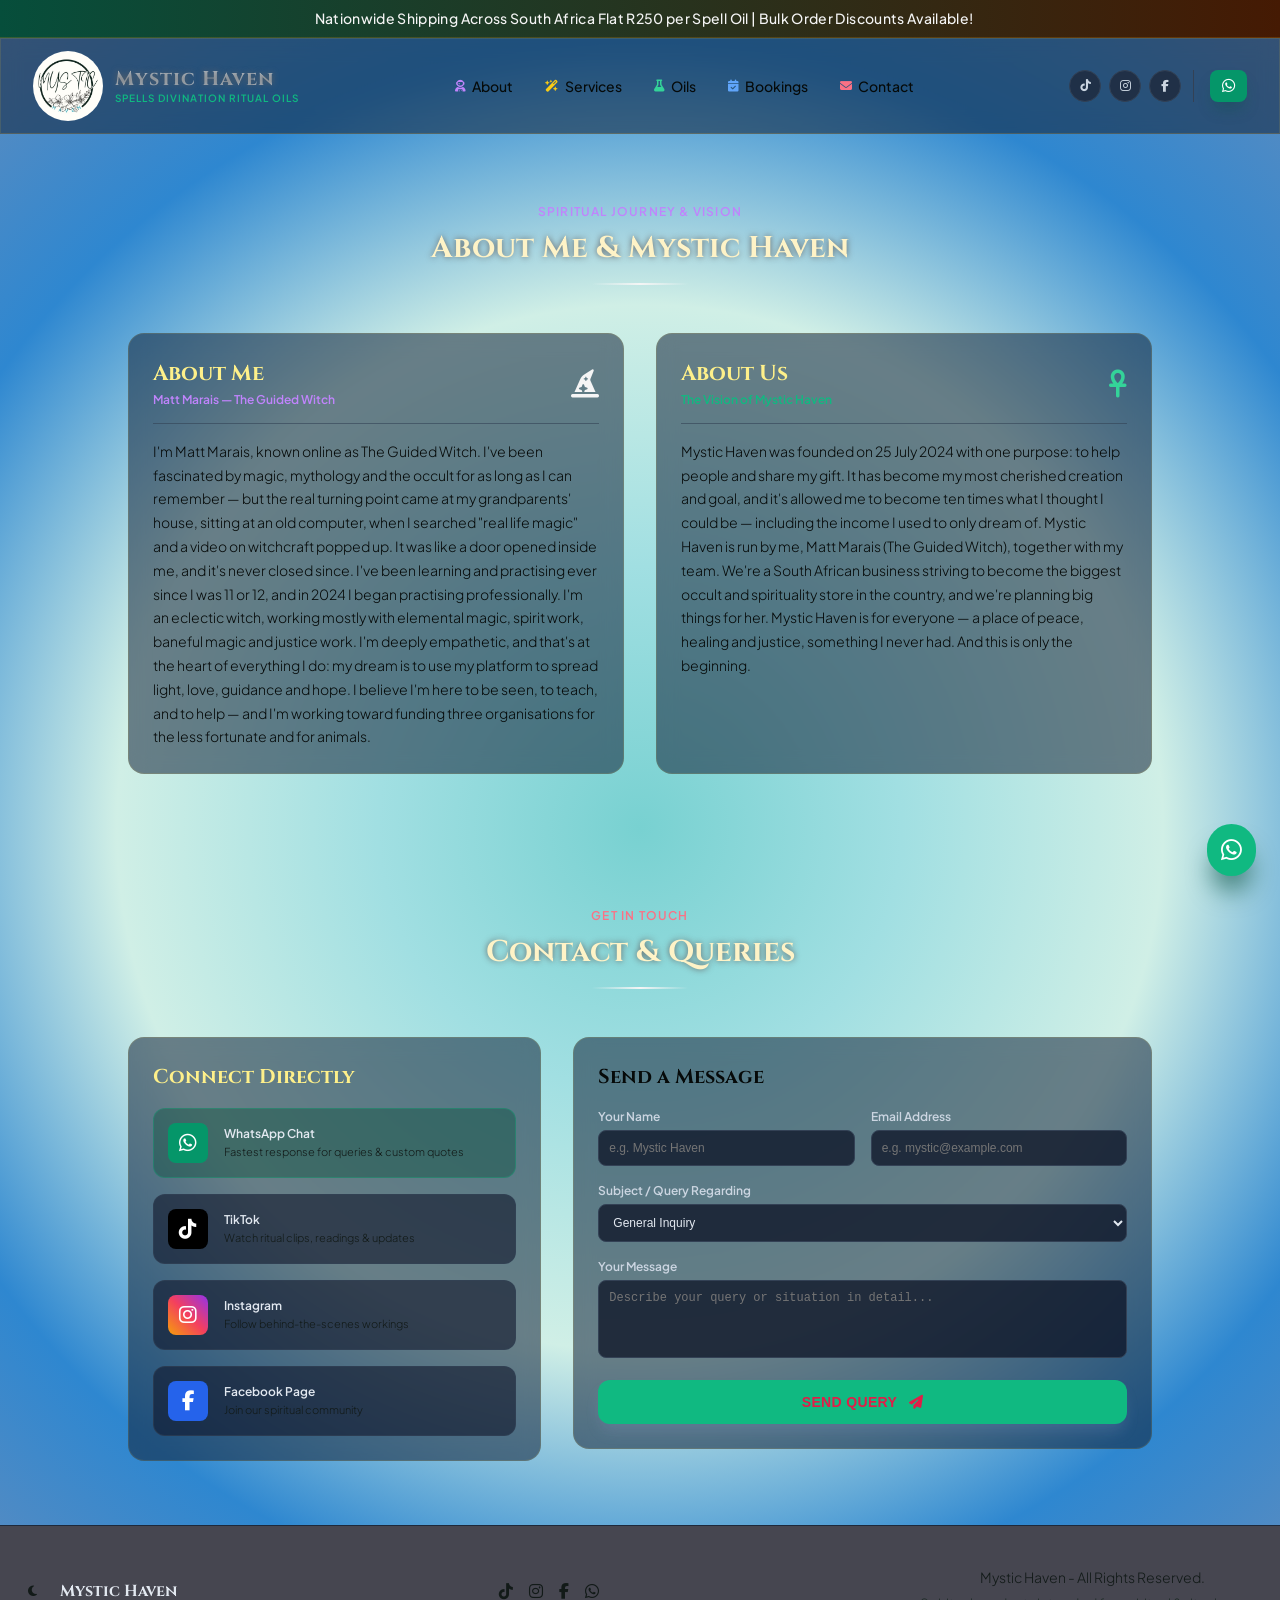
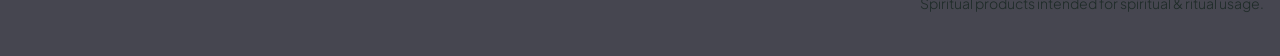
==== commit 70eba5a3: "edited the links and stuff" ====
--- a/mystic-haven-pages/about.html
+++ b/mystic-haven-pages/about.html
@@ -3,6 +3,10 @@
 <head>
     <meta charset="UTF-8">
     <meta name="viewport" content="width=device-width, initial-scale=1.0">
+    <meta property="og:image" content="/mystic-images/mystic-haven-logo.jpg">
+    <meta property="og:title" content="Mystic Haven - Divination, Spells & Ritual Oils">
+    <meta property="og:description" content="Divination, Potent Spells, Justice and Baneful Workings & Sacred Ritual Oils. Crafted with intent, ancient reverence, and pure spiritual energy.">
+
     <title>Mystic Haven - About Me & Us</title>
     <!-- FontAwesome Icons -->
     <link rel="stylesheet" href="https://cdnjs.cloudflare.com/ajax/libs/font-awesome/6.4.0/css/all.min.css">
@@ -91,7 +95,7 @@
                             </div>
                             <i class="fa-solid fa-hat-wizard" style="color: var(--color-witch-gold); font-size: 1.75rem;"></i>
                         </div>
-                        <p style="font-size: 0.875rem; color: #cbd5e1; line-height: 1.7; font-weight: 300;">
+                        <p class="about">
                             I'm Matt Marais, known online as The Guided Witch. I've been fascinated by magic, mythology and the occult for as long as I can remember — but the real turning point came at my grandparents' house, sitting at an old computer, when I searched "real life magic" and a video on witchcraft popped up. It was like a door opened inside me, and it's never closed since. I've been learning and practising ever since I was 11 or 12, and in 2024 I began practising professionally. I'm an eclectic witch, working mostly with elemental magic, spirit work, baneful magic and justice work. I'm deeply empathetic, and that's at the heart of everything I do: my dream is to use my platform to spread light, love, guidance and hope. I believe I'm here to be seen, to teach, and to help — and I'm working toward funding three organisations for the less fortunate and for animals.
                         </p>
                     </div>
@@ -107,7 +111,7 @@
                             </div>
                             <i class="fa-solid fa-ankh" style="color: #34d399; font-size: 1.75rem;"></i>
                         </div>
-                        <p style="font-size: 0.875rem; color: #cbd5e1; line-height: 1.7; font-weight: 300;">
+                        <p class="about">
                             Mystic Haven was founded on 25 July 2024 with one purpose: to help people and share my gift. It has become my most cherished creation and goal, and it's allowed me to become ten times what I thought I could be — including the income I used to only dream of. Mystic Haven is run by me, Matt Marais (The Guided Witch), together with my team. We're a South African business striving to become the biggest occult and spirituality store in the country, and we're planning big things for her. Mystic Haven is for everyone — a place of peace, healing and justice, something I never had. And this is only the beginning.
                         </p>
                     </div>
--- a/mystic.css
+++ b/mystic.css
@@ -2,11 +2,12 @@
            1. CSS3 CUSTOM PROPERTIES & RESET
            ========================================================================== */
         :root {
-            --color-mystic-950: rgb(220, 220, 220);
-            --color-mystic-900: rgb(200, 250, 250);
-            --color-mystic-800: rgb(140, 180, 180);
-            --color-mystic-700: rgb(165, 165, 165);
-            --color-mystic-600: rgb(140, 140, 140);
+            /* --- Seafoam Blue Palette --- */
+              --color-mystic-950: rgba(120, 209, 209, 1); 
+              --color-mystic-900: rgba(161, 223, 226, 1); 
+              --color-mystic-800: rgba(208, 239, 230, 1); 
+              --color-mystic-700: rgba(46, 135, 208, 1);  
+              --color-mystic-600: rgba(100, 141, 189, 1);
             
             --color-witch-gold: whitesmoke;
             --color-witch-gold-light: rgb(70, 70, 80);
@@ -16,9 +17,10 @@
             --color-witch-purple: #9333ea;
             --color-witch-cyan: #0891b2;
             
-            --color-text-main: rgb(200, 200, 200);
-            --color-text-muted: rgb(210, 210, 210);
-            --color-text-dim: rgb(220, 220, 220);
+            /* RGB Conversion of Original Light Colors */
+            --color-text-main: rgb(6, 10, 9);     /* #060A09 - Deepest black */
+            --color-text-muted: rgb(18, 26, 24);  /* #121A18 - Soft dark tone */
+            --color-text-dim: rgb(30, 43, 39);    /* #1E2B27 - Muted dark tone */
 
             --font-serif: 'Cinzel', serif;
             --font-sans: 'Plus Jakarta Sans', sans-serif;
@@ -36,7 +38,12 @@
         }
 
         body {
-            background-image: radial-gradient(circle at 50% 50%, rgba(23, 47, 66, 0.8) 0%, rgba(20, 25, 39, 0.95) 100%);
+            background: radial-gradient(circle, 
+            var(--color-mystic-950) 0%, 
+            var(--color-mystic-900) 25%, 
+            var(--color-mystic-800) 50%, 
+            var(--color-mystic-700) 75%, 
+            var(--color-mystic-600) 100%);
             color: var(--color-text-main);
             font-family: var(--font-sans);
             line-height: 1.5;
@@ -63,6 +70,13 @@
         }
         ::-webkit-scrollbar-thumb:hover {
             background: var(--color-witch-gold);
+        }
+        
+        p{
+            font-size: 0.875rem; 
+            color: var(color-text-muted); 
+            line-height: 1.7; 
+            font-weight: 300;
         }
 
         /* ==========================================================================
@@ -81,16 +95,16 @@
         }
         .glass-card-hover:hover {
             border-color: rgba(220, 220, 220, 0.6);
-            box-shadow: 0 10px 30px -10px rgba(212, 175, 55, 0.2);
+            box-shadow: 0 10px 30px -10px rgba(212, 212, 212, 0.8);
             transform: translateY(-3px);
         }
 
         .gold-glow {
-            text-shadow: 0 0 6px rgba(200, 200, 200, 1);
+            text-shadow: 0 0 6px rgba(100, 100, 100, 1);
         }
 
         .gradient-text-gold {
-            background: linear-gradient(135deg, rgb(80, 90, 100) 0%, rgb(70, 80, 90) 50%, rgb(60, 70, 80) 100%); /*Change to readable white color*/
+            background: linear-gradient(180deg, rgb(180, 190, 200) 0%, rgb(170, 180, 190) 50%, rgb(160, 170, 180) 100%); /*Change to readable white color*/
             -webkit-background-clip: text;
             -webkit-text-fill-color: transparent;
         }
@@ -135,7 +149,7 @@
            3. TOP ANNOUNCEMENT BAR
            ========================================================================== */
         .announcement-bar {
-            background: linear-gradient(to right, #064e3b, var(--color-mystic-800), #451a03);
+            background: linear-gradient(to right, #064e3b, #451a03);
             color: whitesmoke;
             font-size: 0.8125rem;
             padding: 0.5rem 1rem;
@@ -371,7 +385,7 @@
 
         .hero-title {
             font-family: var(--font-serif);
-            font-size: 2.25rem;
+            font-size: 3.25rem;
             font-weight: 700;
             letter-spacing: -0.025em;
             max-width: 56rem;
@@ -382,8 +396,8 @@
         }
 
         .hero-description {
-            color: #cbd5e1;
-            font-size: 1rem;
+            color: var(--color-text-muted);
+            font-size: .9rem;
             font-weight: 300;
             max-width: 42rem;
             margin-left: auto;
@@ -405,7 +419,7 @@
             width: 100%;
             padding: 0.875rem 2rem;
             border-radius: 0.75rem;
-            background: linear-gradient(to right, var(--color-text-dim), var(--color-witch-gold));
+            background: var(--color-witch-emerald);
             color: var(--color-witch-crimson);
             font-weight: 700;
             font-size: 0.875rem;
@@ -415,21 +429,21 @@
             align-items: center;
             justify-content: center;
             gap: 0.5rem;
-            box-shadow: 0 10px 15px -3px rgba(245, 158, 11, 0.2);
+            box-shadow: 0 10px 15px -3px rgba(145, 158, 211, 0.2);
             transition: var(--transition-standard);
             border: none;
             cursor: pointer;
         }
         .btn-primary:hover {
             transform: scale(1.03);
-            box-shadow: 0 10px 20px -3px rgba(245, 158, 11, 0.4);
+            box-shadow: 0 10px 20px -3px rgba(145, 158, 211, 0.4);
         }
 
         .btn-secondary {
             width: 100%;
             padding: 0.875rem 2rem;
             border-radius: 0.75rem;
-            color: var(--color-witch-cyan);
+            color: var(--color-witch-crimson);
             font-weight: 600;
             font-size: 0.875rem;
             text-decoration: none;
@@ -441,7 +455,7 @@
             transition: var(--transition-standard);
         }
         .btn-secondary:hover {
-            background-color: rgba(30, 41, 59, 0.8);
+            background-color: rgba(130, 141, 159, 0.2);
             border-color: #facc15;
         }
 
@@ -462,7 +476,7 @@
             text-align: center;
         }
         .highlight-item i { font-size: 1.5rem; margin-bottom: 0.5rem; display: inline-block; }
-        .highlight-item h4 { font-family: var(--font-serif); color: #fef08a; font-weight: 700; font-size: 0.875rem; }
+        .highlight-item h4 { font-family: var(--font-serif); color: var(--color-witch-gold-light); font-weight: 700; font-size: 0.875rem; }
         .highlight-item p { font-size: 0.75rem; color: var(--color-text-muted); }
 
         /* ==========================================================================
@@ -504,7 +518,7 @@
         }
 
         .section-desc {
-            color: #cbd5e1;
+            color: var(--color-text-muted);
             font-size: 0.875rem;
             max-width: 42rem;
             margin: 1rem auto 0 auto;
@@ -1202,4 +1216,5 @@
 
         @media (min-width: 1280px) {
             .products-grid { grid-template-columns: repeat(5, minmax(0, 1fr)); }
-        }+        }
+    
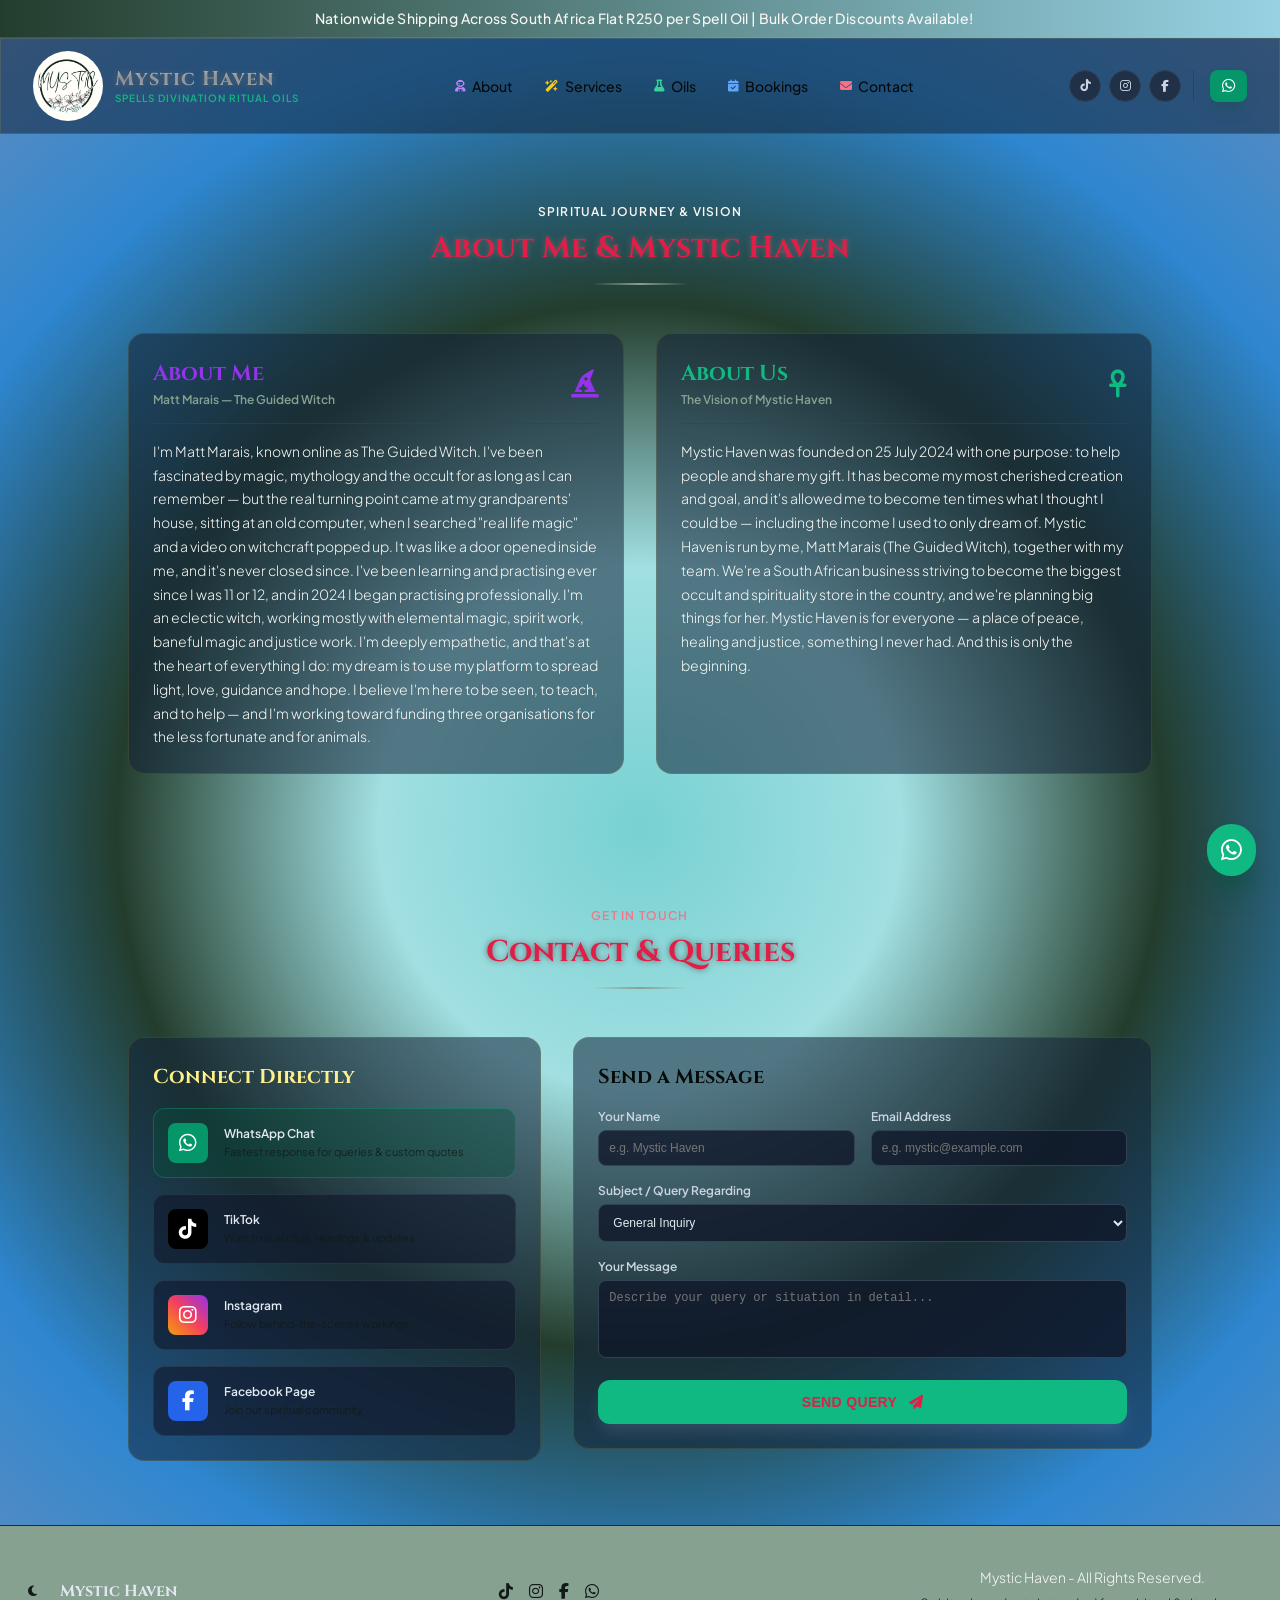
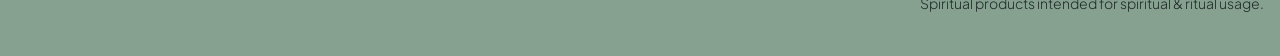
==== commit eaa1d926: "update" ====
--- a/mystic-haven-pages/about.html
+++ b/mystic-haven-pages/about.html
@@ -79,7 +79,7 @@
     <!-- ABOUT ME & ABOUT US SECTION -->
         <section id="about" class="section-padding container">
             <div class="section-header">
-                <span class="section-subtitle" style="color: #c084fc;">Spiritual Journey & Vision</span>
+                <span class="section-subtitle">Spiritual Journey & Vision</span>
                 <h2 class="section-title gold-glow">About Me & Mystic Haven</h2>
                 <div class="divider-gold"></div>
             </div>
@@ -90,10 +90,10 @@
                     <div>
                         <div class="card-header-flex">
                             <div>
-                                <h3 style="font-family: var(--font-serif); font-weight: 700; font-size: 1.35rem; color: #fef08a;">About Me</h3>
-                                <p style="font-size: 0.75rem; color: #c084fc; font-weight: 600;">Matt Marais — The Guided Witch</p>
-                            </div>
-                            <i class="fa-solid fa-hat-wizard" style="color: var(--color-witch-gold); font-size: 1.75rem;"></i>
+                                <h3 style="font-family: var(--font-serif); font-weight: 700; font-size: 1.35rem; color:var(--color-witch-purple);">About Me</h3>
+                                <p style="font-size: 0.75rem; color: var(--color-witch-gold-light); font-weight: 600;">Matt Marais — The Guided Witch</p>
+                            </div>
+                            <i class="fa-solid fa-hat-wizard" style="color: var(--color-witch-purple); font-size: 1.75rem;"></i>
                         </div>
                         <p class="about">
                             I'm Matt Marais, known online as The Guided Witch. I've been fascinated by magic, mythology and the occult for as long as I can remember — but the real turning point came at my grandparents' house, sitting at an old computer, when I searched "real life magic" and a video on witchcraft popped up. It was like a door opened inside me, and it's never closed since. I've been learning and practising ever since I was 11 or 12, and in 2024 I began practising professionally. I'm an eclectic witch, working mostly with elemental magic, spirit work, baneful magic and justice work. I'm deeply empathetic, and that's at the heart of everything I do: my dream is to use my platform to spread light, love, guidance and hope. I believe I'm here to be seen, to teach, and to help — and I'm working toward funding three organisations for the less fortunate and for animals.
@@ -106,10 +106,10 @@
                     <div>
                         <div class="card-header-flex">
                             <div>
-                                <h3 style="font-family: var(--font-serif); font-weight: 700; font-size: 1.35rem; color: #fef08a;">About Us</h3>
-                                <p style="font-size: 0.75rem; color: var(--color-witch-emerald); font-weight: 600;">The Vision of Mystic Haven</p>
-                            </div>
-                            <i class="fa-solid fa-ankh" style="color: #34d399; font-size: 1.75rem;"></i>
+                                <h3 style="font-family: var(--font-serif); font-weight: 700; font-size: 1.35rem; color: var(--color-witch-emerald);">About Us</h3>
+                                <p style="font-size: 0.75rem; color: var(--color-witch-gold-light); font-weight: 600;">The Vision of Mystic Haven</p>
+                            </div>
+                            <i class="fa-solid fa-ankh" style="color: var(--color-witch-emerald); font-size: 1.75rem;"></i>
                         </div>
                         <p class="about">
                             Mystic Haven was founded on 25 July 2024 with one purpose: to help people and share my gift. It has become my most cherished creation and goal, and it's allowed me to become ten times what I thought I could be — including the income I used to only dream of. Mystic Haven is run by me, Matt Marais (The Guided Witch), together with my team. We're a South African business striving to become the biggest occult and spirituality store in the country, and we're planning big things for her. Mystic Haven is for everyone — a place of peace, healing and justice, something I never had. And this is only the beginning.
--- a/mystic.css
+++ b/mystic.css
@@ -5,12 +5,12 @@
             /* --- Seafoam Blue Palette --- */
               --color-mystic-950: rgba(120, 209, 209, 1); 
               --color-mystic-900: rgba(161, 223, 226, 1); 
-              --color-mystic-800: rgba(208, 239, 230, 1); 
+              --color-mystic-800: rgba(35, 61, 45, 1); 
               --color-mystic-700: rgba(46, 135, 208, 1);  
               --color-mystic-600: rgba(100, 141, 189, 1);
             
-            --color-witch-gold: whitesmoke;
-            --color-witch-gold-light: rgb(70, 70, 80);
+            --color-witch-gold: rgba(75, 111, 95, 1);
+            --color-witch-gold-light: rgba(135, 161, 145, 1);
             --color-witch-emerald: #10b981;
             --color-witch-crimson: #e11d48;
             --color-witch-blue: #2563eb;
@@ -21,6 +21,7 @@
             --color-text-main: rgb(6, 10, 9);     /* #060A09 - Deepest black */
             --color-text-muted: rgb(18, 26, 24);  /* #121A18 - Soft dark tone */
             --color-text-dim: rgb(30, 43, 39);    /* #1E2B27 - Muted dark tone */
+            --color-text-white: #f7f7f4;
 
             --font-serif: 'Cinzel', serif;
             --font-sans: 'Plus Jakarta Sans', sans-serif;
@@ -55,7 +56,7 @@
             -webkit-font-smoothing: antialiased;
         }
         
-        strong{color: var(--color-text-main)}
+        strong{color: var(--color-witch-gold-light)}
 
         /* Custom Scrollbar */
         ::-webkit-scrollbar {
@@ -74,7 +75,7 @@
         
         p{
             font-size: 0.875rem; 
-            color: var(color-text-muted); 
+            color: var(--color-text-white); 
             line-height: 1.7; 
             font-weight: 300;
         }
@@ -149,8 +150,8 @@
            3. TOP ANNOUNCEMENT BAR
            ========================================================================== */
         .announcement-bar {
-            background: linear-gradient(to right, #064e3b, #451a03);
-            color: whitesmoke;
+            background: linear-gradient(to right, #233d2d, #97d2e3);
+            color: var(--color-text-white);
             font-size: 0.8125rem;
             padding: 0.5rem 1rem;
             text-align: center;
@@ -325,7 +326,7 @@
             display: block;
             background: none;
             border: none;
-            color: #cbd5e1;
+            color: var(--color-text-white);
             font-size: 1.25rem;
             cursor: pointer;
             padding: 0.5rem;
@@ -347,7 +348,7 @@
             display: block;
             padding: 0.5rem 0.75rem;
             border-radius: 0.5rem;
-            color: #e2e8f0;
+            color: var(--color-text-white);
             text-decoration: none;
             font-weight: 500;
             margin-bottom: 0.25rem;
@@ -476,8 +477,8 @@
             text-align: center;
         }
         .highlight-item i { font-size: 1.5rem; margin-bottom: 0.5rem; display: inline-block; }
-        .highlight-item h4 { font-family: var(--font-serif); color: var(--color-witch-gold-light); font-weight: 700; font-size: 0.875rem; }
-        .highlight-item p { font-size: 0.75rem; color: var(--color-text-muted); }
+        .highlight-item h4 { font-family: var(--font-serif); color: var(--color-text-white); font-weight: 700; font-size: 0.95rem; }
+        .highlight-item p { font-size: 0.85rem; color: var(--color-text-muted); }
 
         /* ==========================================================================
            6. PRODUCTS & SPELL OILS SECTION
@@ -499,26 +500,26 @@
             font-weight: 600;
             letter-spacing: 0.1em;
             text-transform: uppercase;
-            color: var(--color-text-main);
+            color: var(--color-text-white);
         }
 
         .section-title {
             font-family: var(--font-serif);
             font-size: 1.875rem;
             font-weight: 700;
-            color: #fef3c7;
+            color: var(--color-witch-crimson);
             margin-top: 0.25rem;
         }
 
         .divider-gold {
             width: 6rem;
             height: 2px;
-            background: linear-gradient(to right, transparent, var(--color-witch-gold), transparent);
+            background: linear-gradient(to right, transparent, var(--color-witch-gold-light), transparent);
             margin: 0.75rem auto 0 auto;
         }
 
         .section-desc {
-            color: var(--color-text-muted);
+            color: var(--color-text-white);
             font-size: 0.875rem;
             max-width: 42rem;
             margin: 1rem auto 0 auto;
@@ -604,7 +605,7 @@
         .bottle-cap {
             width: 1.5rem;
             height: 1rem;
-            background-color: rgba(250, 204, 21, 0.8);
+            background-color: var(--color-mystic-800);
             border-top-left-radius: 0.375rem;
             border-top-right-radius: 0.375rem;
         }
@@ -655,7 +656,7 @@
     
         .product-desc {
             font-size: 0.75rem;
-            color: #cbd5e1;
+            color: var(--color-text-white);
             margin-top: 0.25rem;
             font-weight: 300;
         }
@@ -679,7 +680,7 @@
             font-family: var(--font-serif);
             font-weight: 700;
             font-size: 1.125rem;
-            color: antiquewhite;
+            color: var(--color-text-white);
         }
 
         .btn-add-cart {
@@ -712,7 +713,7 @@
             width: 2.5rem;
             height: 2.5rem;
             border-radius: 9999px;
-            background-color: rgba(245, 158, 11, 0.2);
+            background-color: var(--color-witch-emerald);
             color: var(--color-witch-gold);
             display: flex;
             align-items: center;
@@ -747,10 +748,10 @@
             cursor: pointer;
             transition: var(--transition-standard);
         }
-        .tab-btn:hover { color: #fef08a; }
+        .tab-btn:hover { color: var(--color-text-white); }
         .tab-btn.active {
-            color: #fde047;
-            border-bottom-color: var(--color-witch-gold);
+            color: var(--color-witch-gold);
+            border-bottom-color: var(--color-witch-gold-light);
         }
 
         .tab-content { display: block; }
@@ -774,6 +775,7 @@
         .service-list {
             list-style: none;
             font-size: 0.875rem;
+            color: var(--color-text-white);
         }
 
         .service-item {
@@ -782,6 +784,7 @@
             align-items: center;
             padding: 0.5rem 0;
             border-bottom: 1px solid #1e293b;
+            color: var(--color-text-white);
         }
 
         .service-item-grid {
@@ -792,13 +795,14 @@
             border-radius: 0.5rem;
             background-color: rgba(30, 41, 59, 0.4);
             border: 1px solid rgba(51, 65, 85, 0.4);
+            color: var(--color-text-white);
         }
 
         .custom-spells-banner {
             margin-top: 1.5rem;
             padding: 1rem;
             border-radius: 0.75rem;
-            background: linear-gradient(to right, rgba(69, 26, 3, 0.6), var(--color-mystic-800), rgba(6, 78, 59, 0.6));
+            background: linear-gradient(to right, var(--color-mystic-900), var(--color-mystic-800), var(--color-mystic-700));
             border: 1px solid rgba(212, 175, 55, 0.4);
             text-align: center;
         }
